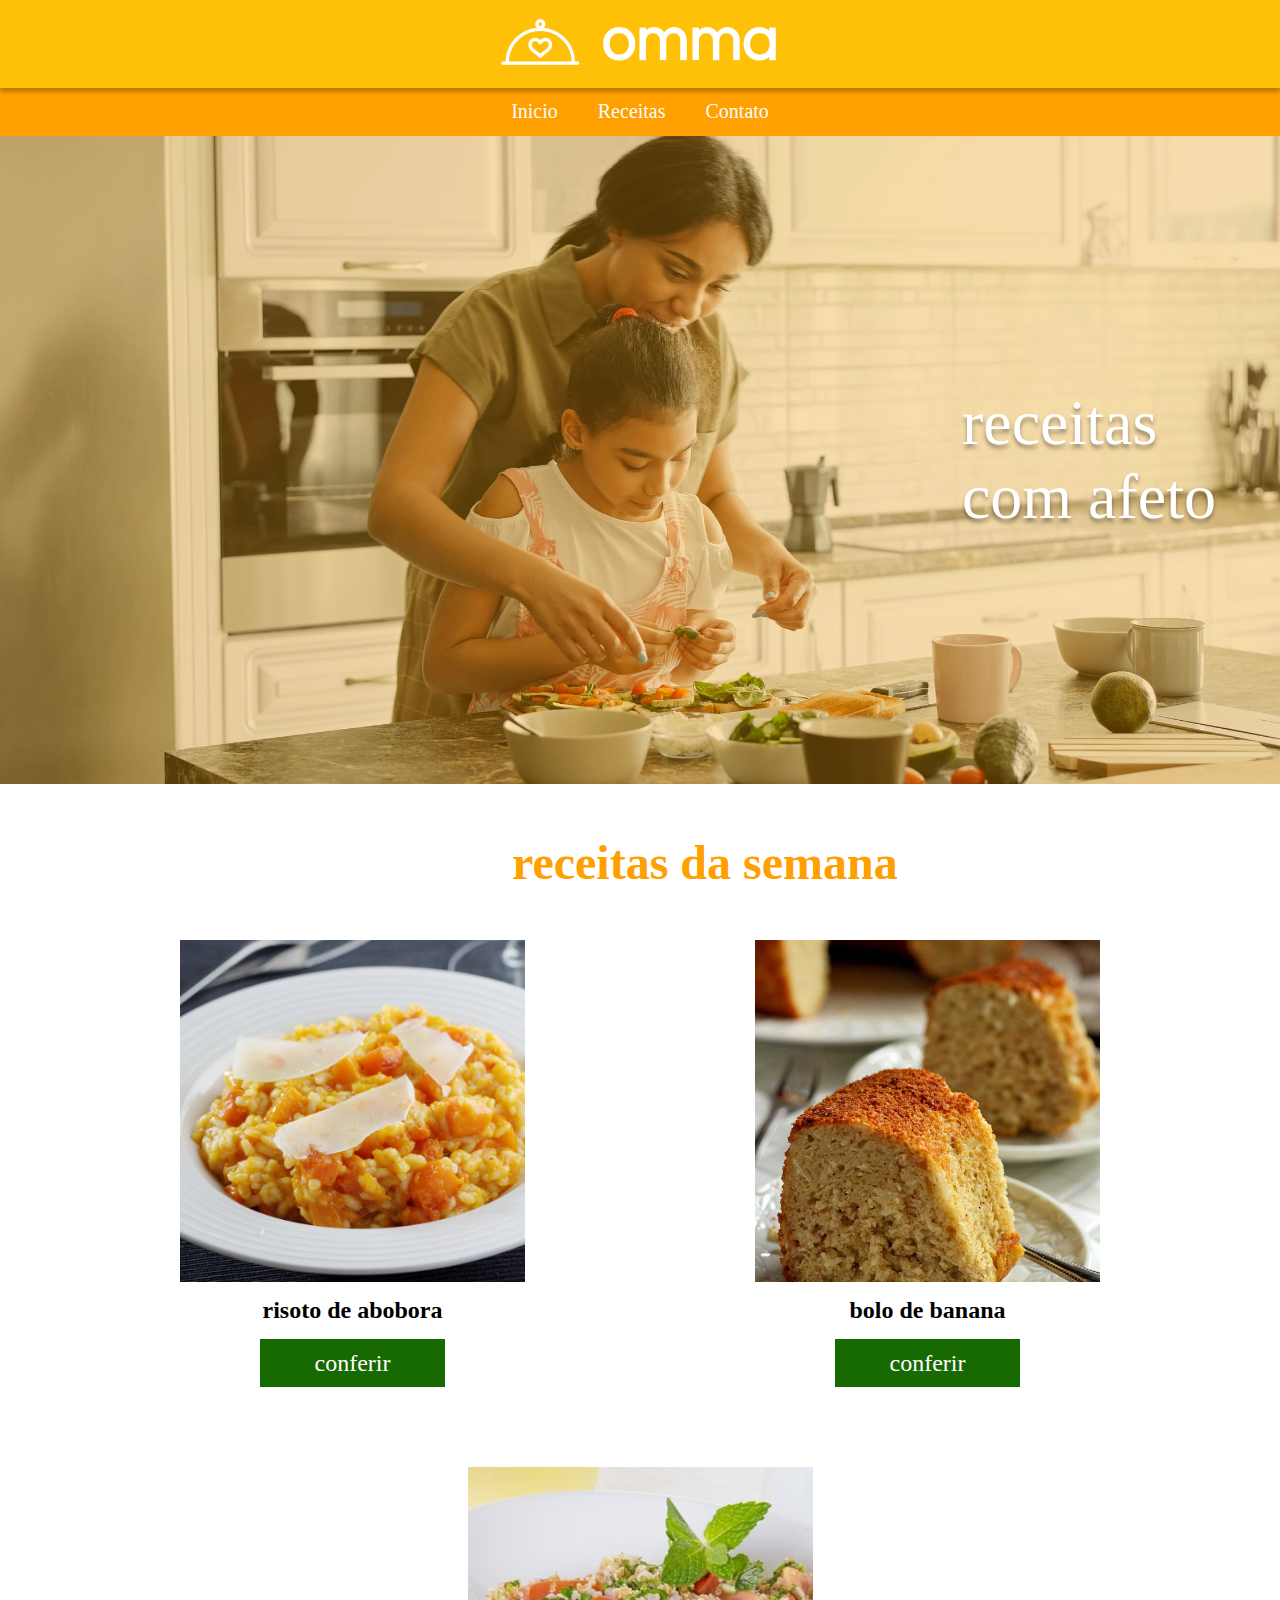
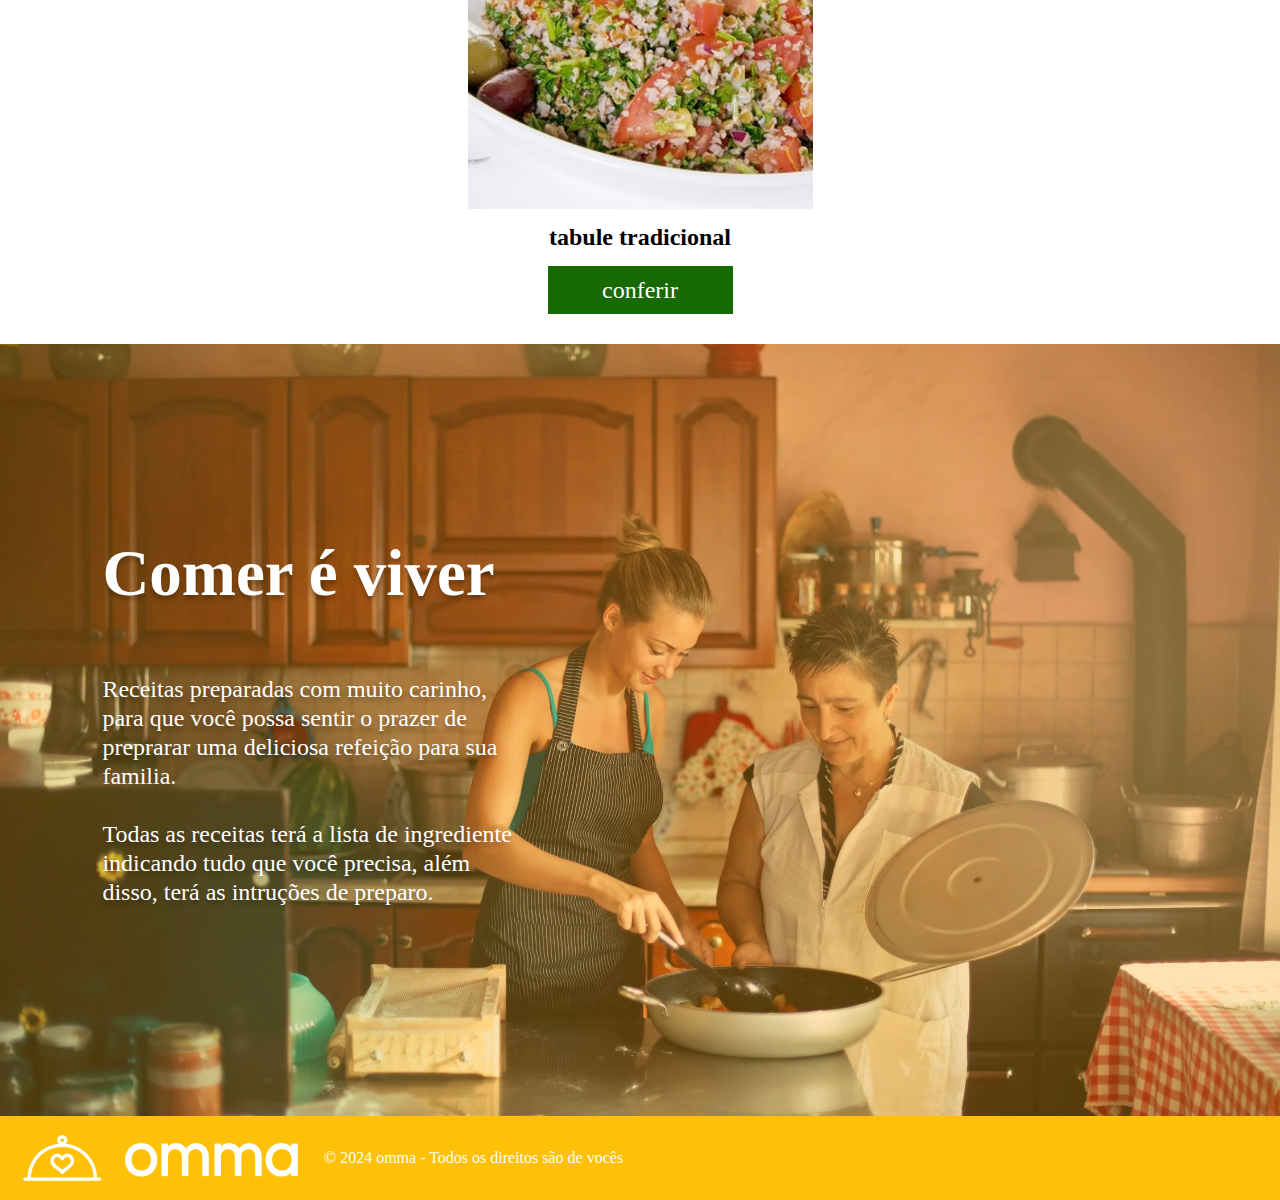
==== index.html @ de9126a0 "feat: ajuste para a n1 frontend" ====
<!DOCTYPE html>
<html lang="pt-br">

<head>
    <meta charset="UTF-8">
    <meta http-equiv="X-UA-Compatible" content="IE=edge">
    <meta name="viewport" content="width=device-width, initial-scale=1.0">
    <link href="index.css" rel="stylesheet">
    <title>Omma - home</title>
</head>

<body>
    <header>
        <section id='logo'>
            <a href="">
                <img src="./assets/logo.png" alt="logo">
            </a>
        </section>
        <section id="nav">
            <nav>
                <ul>
                    <li>
                        <a class="text-deco-none font-size-20px" href="./index.html">Inicio</a>
                    </li>
                    <li>
                        <a class="text-deco-none font-size-20px" href="./lista-receitas.html">Receitas</a>
                    </li>
                    <li>
                        <a class="text-deco-none font-size-20px" href="./contato.html">Contato</a>
                    </li>
                </ul>
            </nav>
        </section>
    </header>
    <main>
        <section id="banner-home">
            <p class="title-banner">
                receitas <br>
                com afeto
            </p>
        </section>
        <section id="week-receipits">
            <h1>receitas da semana</h1>
            <section class="card-receita">
                <img src="./assets/risoto2.png" alt="risoto">
                <h2>risoto de abobora</h2>
                <button>conferir</button>
            </section>
            <section class="card-receita">
                <img src="./assets/bolo-banana.png" alt="bolo-banana">
                <h2>bolo de banana</h2>
                <button>conferir</button>
            </section>
            <section class="card-receita">
                <img src="./assets/tabule.png" alt="tabule">
                <h2>tabule tradicional</h2>
                <button>conferir</button>
            </section>
        </section>
        <section id="article">
            <article>
                <h1>Comer é viver</h1>
                <p>
                    Receitas preparadas com muito carinho, para que você possa sentir o prazer de preprarar uma
                    deliciosa refeição para sua familia.
                    <br><br>
                    Todas as receitas terá a lista de ingrediente indicando tudo que você precisa, além disso, terá as
                    intruções de preparo.
                </p>
            </article>
        </section>
    </main>
    <footer>
        <img src="./assets/logo.png" alt="logo">
        <p>© 2024 omma - Todos os direitos são de vocês</p>
    </footer>
</body>

</html>
---- index.css ----
* {
    font-family: 'Montserrat';
    max-width: 1440px;
    box-sizing: border-box;
    margin: 0;
    border: 0;
}

#logo {
    display: flex;
    position: relative;
    justify-content: center;
    background: #FFC107;
    box-shadow: 0px 4px 4px rgba(0, 0, 0, 0.25);

}

#nav {
    display: flex;
    background: #FFA000;
    height: 48px;
    justify-content: center;
    align-items: center;

}

li {
    display: inline;
    padding: 0 20px 0 20px;
    height: 24px;
}

li a {
    color: #fdfdfd;
}

.text-deco-none {
    text-decoration: none;
}

h1 {
    color: #FFA000;
    flex-basis: 100%;
}

#receitas-rel>h1 {
    font-size: 30px;
    margin-top: 250px;
}


#titulo-receita {
    font-weight: 700;
    font-size: 50px;
    line-height: 61px;
    margin-top: 155px;
}

#titulo-receita+img {
    width: 592px;
    height: 311px;
    left: 120px;
    top: 361px;
    background: #C4C4C4;
}

ul {
    display: flex;
    justify-content: center;
    font-family: 'Montserrat';
    padding: 0;
    margin: 0;
}

main {
    display: flex;
    flex-wrap: wrap;
    justify-content: space-around;
}

.pos-rel {
    position: relative;
}

.pos-absolute {
    position: absolute;
}

.largura-max {
    max-width: 580px;
}

button {
    border: 1px solid #176902;
    border-radius: 47px;
    box-sizing: border-box;
    margin: 32px 20px 0 0;
}

button p {
    font-style: normal;
    font-weight: 600;
    font-size: 18px;
    line-height: 22px;
    text-align: center;
    text-transform: lowercase;
    padding: 5px 15px 5px 15px;
    margin: 0;
    color: #176902;
}

.font-size-20px {
    font-size: 20px;
}

iframe {
    background: linear-gradient(0deg, rgba(0, 0, 0, 0.2), rgba(0, 0, 0, 0.2));
}

.receitas-rel {
    background: #FFFFFF;
    box-shadow: 0px 4px 4px rgba(0, 0, 0, 0.25);
    text-align: center;
    margin: 0 0 40px 0;
    padding: 0 5px 15px 5px;
}

footer {
    display: flex;
    background: #FFC107;
    color: #fdfdfd;
    align-items: center;
}

footer img {
    width: 324px;
    height: 84px;
    left: 6px;
}

.card-receita {
    display: flex;
    flex-direction: column;
    align-items: center;
    margin: 50px 50px 30px 50px;
}


.card-receita img {
    height: 342px;
    width: 345px;
    object-fit: cover;
}

.card-receita h2 {
    margin: 15px 0 0 0;
}

.card-receita button {
    background: #176902;
    border-radius: 0;
    color: #FFFFFF;
    width: 185px;
    height: 48px;
    font-size: 24px;
    margin: 15px 0 0 0;
}

#titulo-lista-receitas {
    margin: 100px 0 0 60px;
}

#banner-contato {
    display: flex;
    flex-basis: 100%;
    height: 405px;
    background-image: url("assets/contato.png");
    background-position: center;
    background-size: cover;
}

.title-banner {
    color: #ffff;
    font-size: 4rem;
    text-shadow: 0px 4px 4px rgba(0, 0, 0, 0.36);
}

#banner-contato p {
    margin-top: 5%;
    margin-left: 10%;
}

#main-contato {
    margin: 5% 0 5% 0;
    display: flex;
    align-content: center;
    gap: 20px;
    width: 80%;
}

#main-contato aside {
    width: 350px;
    height: 771px;
}

#main-contato aside img {
    border-radius: 20px;
    object-fit: cover;
    max-width: 100%;
    height: 100%;
}

#contato {
    display: flex;
    flex-wrap: wrap;
    flex-direction: column;
    border-radius: 20px;
    border: 1px solid #FFA000;
    flex-grow: 4;
}

#contato h1 {
    flex-basis: auto;
    margin: 5% 0 0 5%;
}

#contato form {
    display: flex;
    margin: 10% 0 0 5%;
    flex-direction: column;
    flex-grow: 5;
}

#contato form>* {
    max-width: 95%;
}

#contato form input {
    border: 1px solid #FFA000;
    border-radius: 7px;
    height: 45px;
    margin-bottom: 10px;
    padding-left: 5%;
}

#contato #mensagem {
    height: 60%;
    padding-bottom: 45%;
}

#contato button {
    height: 45px;
    width: 150px;
    background: #FFC107;
    border-radius: 50px;
    border-style: hidden;
}

#banner-home {
    display: flex;
    flex-basis: 100%;
    justify-content: end;
    align-items: center;
    height: 648px;
    background: linear-gradient(0deg, rgba(255, 160, 0, 0.3), rgba(255, 160, 0, 0.3)), url("assets/home.png");
    background-position: center;
    background-size: cover;
}

#banner-home p {
    margin-right: 5%;
}

#week-receipits {
    flex-basis: 100%;
    display: flex;
    flex-wrap: wrap;
    justify-content: space-evenly;
}

#week-receipits h1 {
    margin-top: 4%;
    margin-left: 40%;
    font-size: 3rem;
}

.occupy-whole-line {
    flex-basis: 100%;
}

#article {
    background: linear-gradient(0deg, rgba(255, 160, 0, 0.3), rgba(255, 160, 0, 0.3)), url("assets/article.png");
    background-position: center;
    background-size: cover;
    display: flex;
    flex-basis: 100%;
    height: 772px;
}

#article h1 {
    font-weight: 700;
    font-size: 65px;
    color: #FFFFFF;
    text-shadow: 0px 4px 4px rgba(0, 0, 0, 0.25);
}

#article p {
    font-weight: 500;
    font-size: 24px;
    line-height: 29px;
    color: #FFFFFF;
    text-shadow: 0px 4px 4px rgba(0, 0, 0, 0.25);
    max-width: 424px;
    margin-top: 15%;
}

#article article {
    margin: 15% 0 0 8%;
}
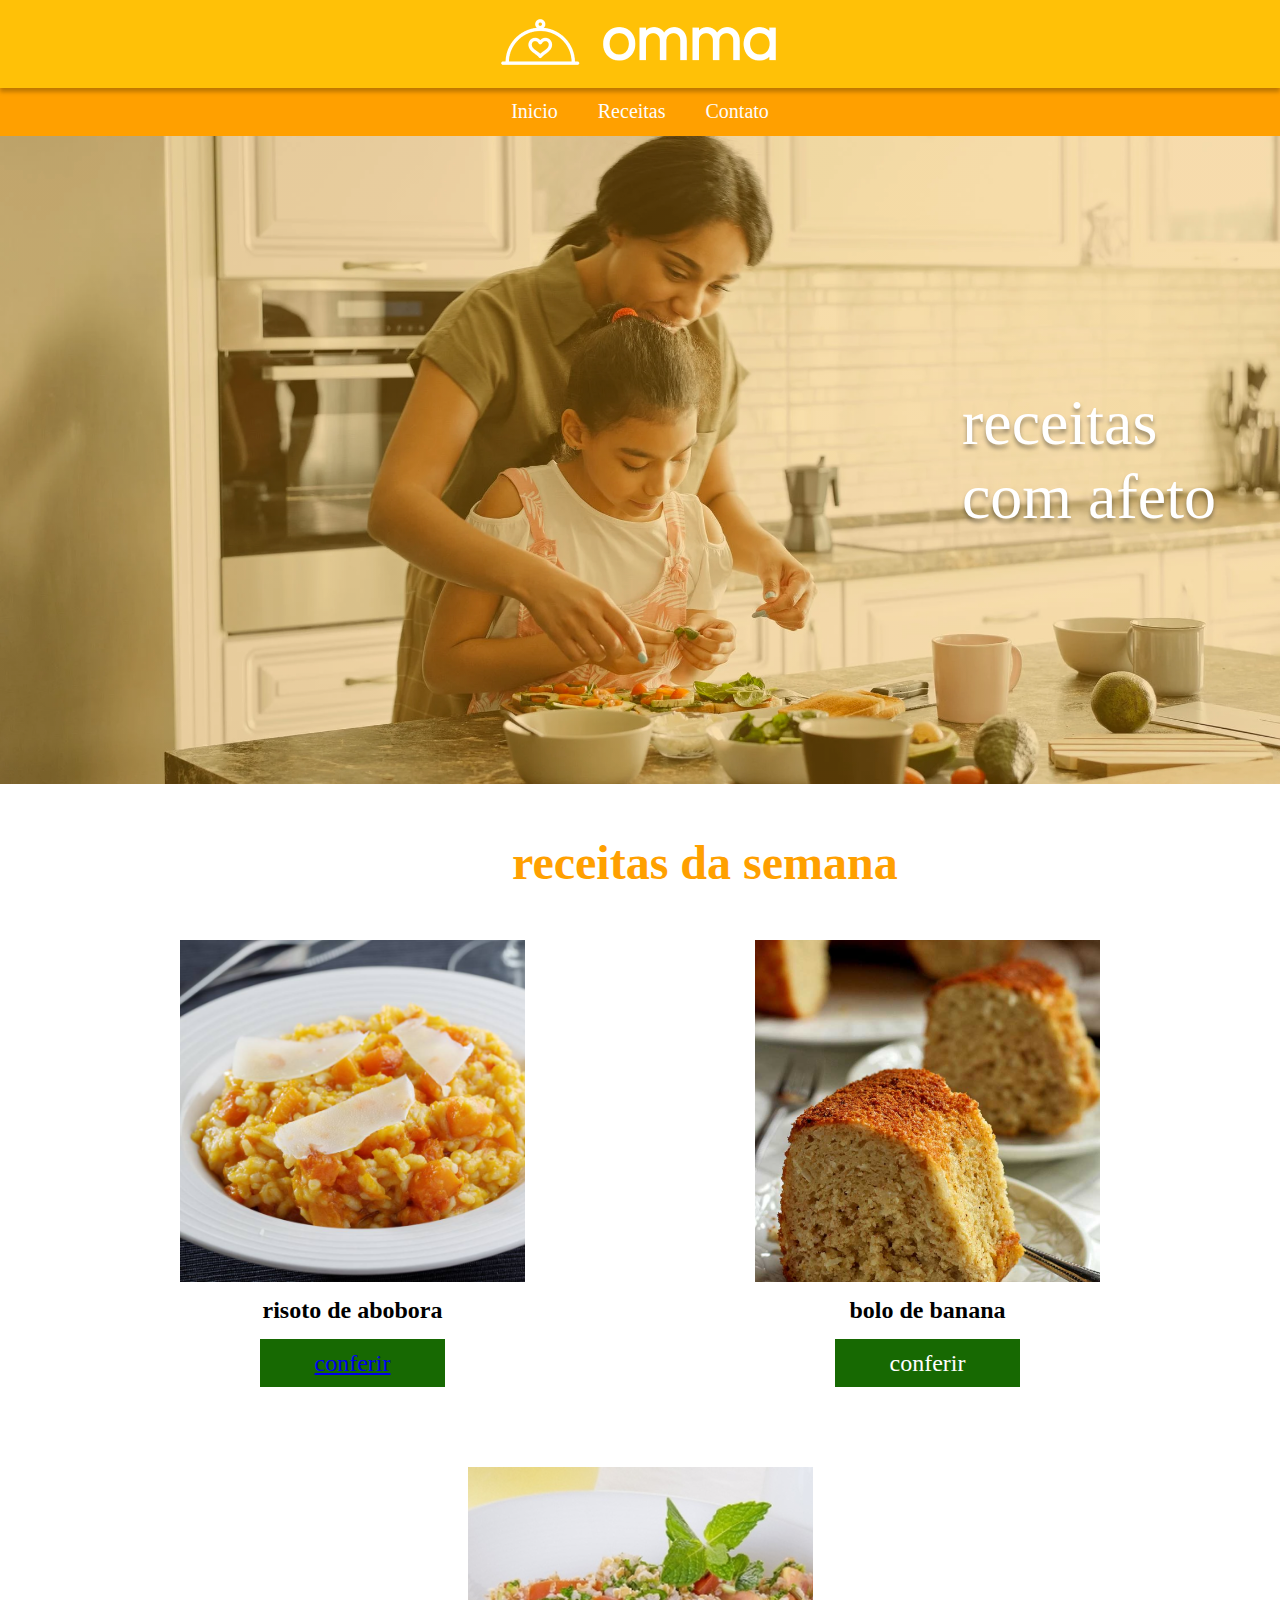
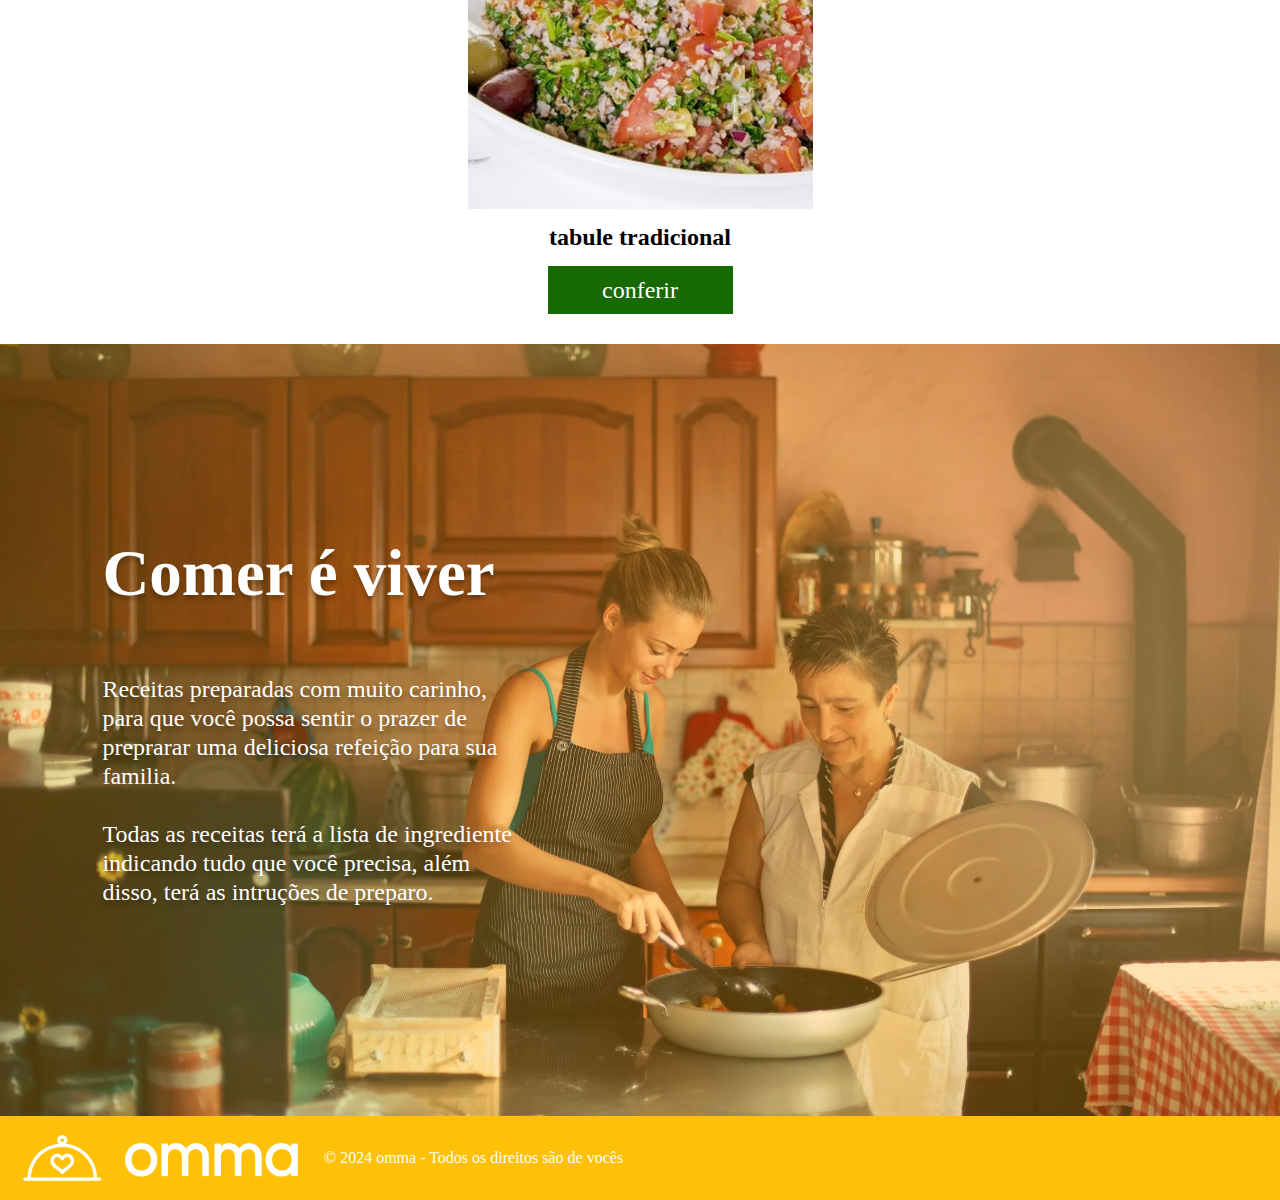
==== commit c20d6b70: "feat: ajuste link pag inicio" ====
--- a/index.html
+++ b/index.html
@@ -44,7 +44,7 @@
             <section class="card-receita">
                 <img src="./assets/risoto2.png" alt="risoto">
                 <h2>risoto de abobora</h2>
-                <button>conferir</button>
+                <button><a href="./receita.html">conferir</a></button>
             </section>
             <section class="card-receita">
                 <img src="./assets/bolo-banana.png" alt="bolo-banana">
